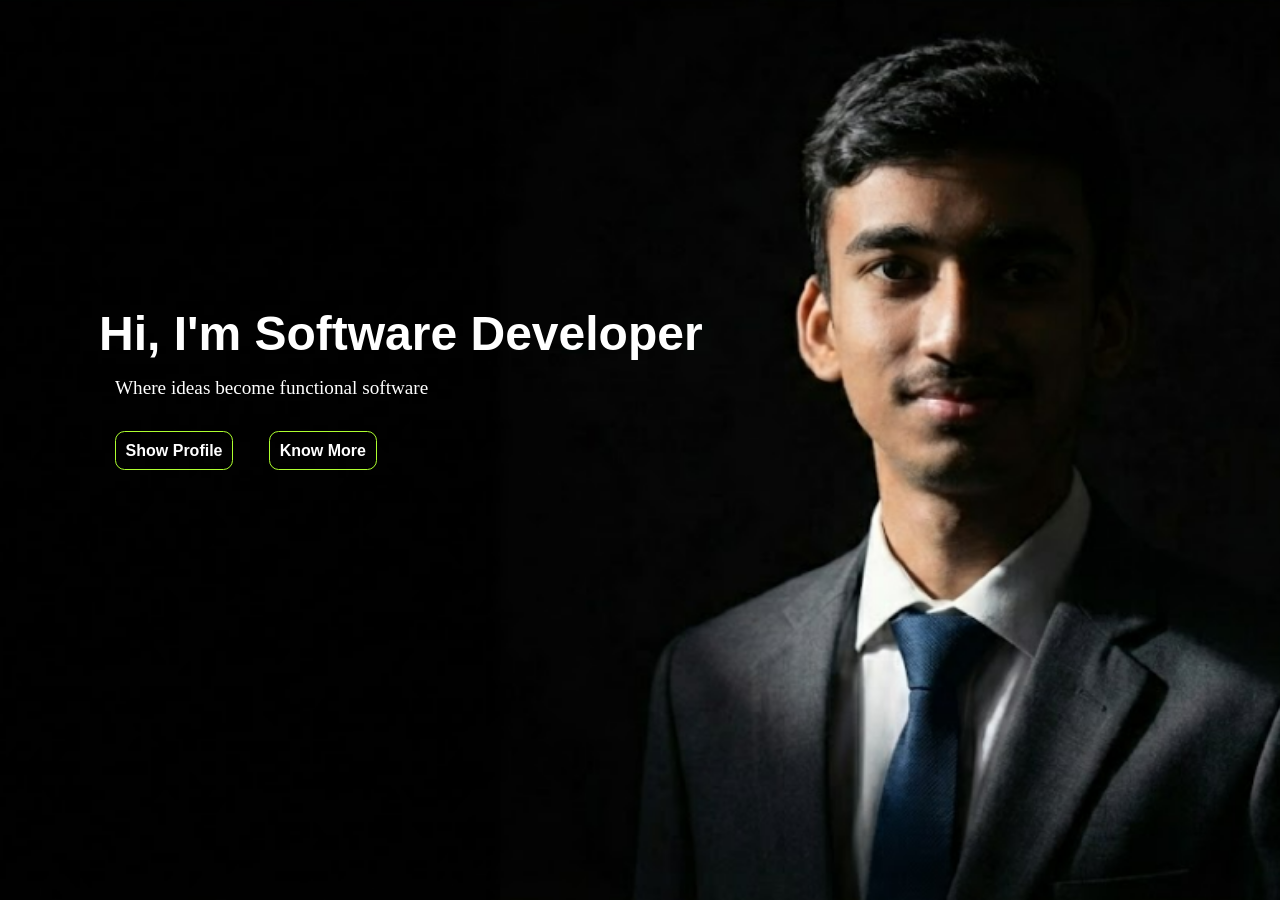
==== index.html @ b165ae89 "updated portfolio" ====
<!DOCTYPE html>
<html lang="en">
<head>
    <meta charset="UTF-8">
    <meta name="viewport" content="width=device-width, initial-scale=1.0">
    <title>Portfolio</title>
    <link rel="stylesheet" href="home.css">
</head>
<body>
    <div class="box">
        <h1 class="heading">Hi, I'm Software Developer </h1>
        <h4>Where ideas become functional software</h4>
        <button class="btn1"><a href="profile.html">Show Profile</a></button>
        <button class="btn2"><a href="know.html">Know More</a></button>
    </div>
</body>
</html>
---- home.css ----
*{
    padding: 0px;
    margin: 0px;
}
body{
    width: 100%;
    height: 100vh;
    /* background: linear-gradient(to right,rgb(2, 2, 2),rgb(39, 36, 36)); */
}
.box{
    width: 50%;
    border: none;
    text-align: left;
    padding-left: 11vh;
    padding-top: 34vh;
    padding-bottom: 34vh;
}
@media screen and (max-width: 850px) {
    body {
        background: radial-gradient( rgb(2, 2, 2), rgb(48, 45, 45));
        width: 100%; 
        height: 100vh;
        color: white;
        text-align: center;
        align-items: center;
    }
    .box {
        width: 90%; 
        height: 70%;
        padding-left: 2rem;
        padding-right: 1rem;
    }
    .heading::after{
        font-size: 2.7rem;
        content: ": Surya Pratap Sharma";
    }
    h1{
    font-size: 3rem;
    font-weight: bolder;
    font-family: 'Lucida Sans', 'Lucida Sans Regular', 'Lucida Grande', 'Lucida Sans Unicode', Geneva, Verdana, sans-serif;
    }
    h4{
        font-size: 1.5rem;
        font-weight: 200;
        font-family:Cambria, Cochin, Georgia, Times, 'Times New Roman', serif;
        margin: 0.6rem;
    }
    a{
        text-decoration: none;
        color: white;
        font-size: 0.9rem;
        font-weight: 700;
    }
    button{
        padding: 0.6rem;
        margin: 0.8rem;
        background: transparent;
        border: 0.3px solid greenyellow;
        border-radius: 0.5rem;
    }
    button:hover a{
        padding: 0.7rem;
        margin: 0.7rem;
        font-size: 1.1rem;
        transition: 0.4s ease-in-out;
    }
    button:hover{ 
        font-weight: bolder;
        background-color: rgb(60, 202, 58);
        transition: 0.3s ease-in-out;
        border: rgb(239, 176, 19);
        border-radius: 0.6rem;
    }
}
@media screen and ((min-width:850px) and (max-width:1800px)) {
    body{
    background-image: url(background.png);
    background-repeat: no-repeat;
    background-size: cover;
    height: 100vh;
    color: white;
    }
    h1{
    font-size: 3rem;
    font-weight: bolder;
    font-family: 'Lucida Sans', 'Lucida Sans Regular', 'Lucida Grande', 'Lucida Sans Unicode', Geneva, Verdana, sans-serif;
    }
    h4{
        font-size: 1.2rem;
        font-weight: 200;
        font-family:Cambria, Cochin, Georgia, Times, 'Times New Roman', serif;
        margin: 1rem;
    }
    a{
        text-decoration: none;
        color: white;
        font-size: 1rem;
        font-weight: 900;
    }
    button{
        padding: 0.6rem;
        margin: 1rem;
        background: transparent;
        border: 0.4px solid greenyellow;
        border-radius: 0.6rem;
    }
    button:hover a{
        padding: 0.8rem;
        margin: 1.2rem;
        font-size: 1.3rem;
        transition: 0.4s ease-in-out;
    }
    button:hover{ 
        font-weight: bolder;
        background-color: rgb(60, 202, 58);
        transition: 0.3s ease-in-out;
        border: rgb(239, 176, 19);
        border-radius: 0.7rem;
    }
}
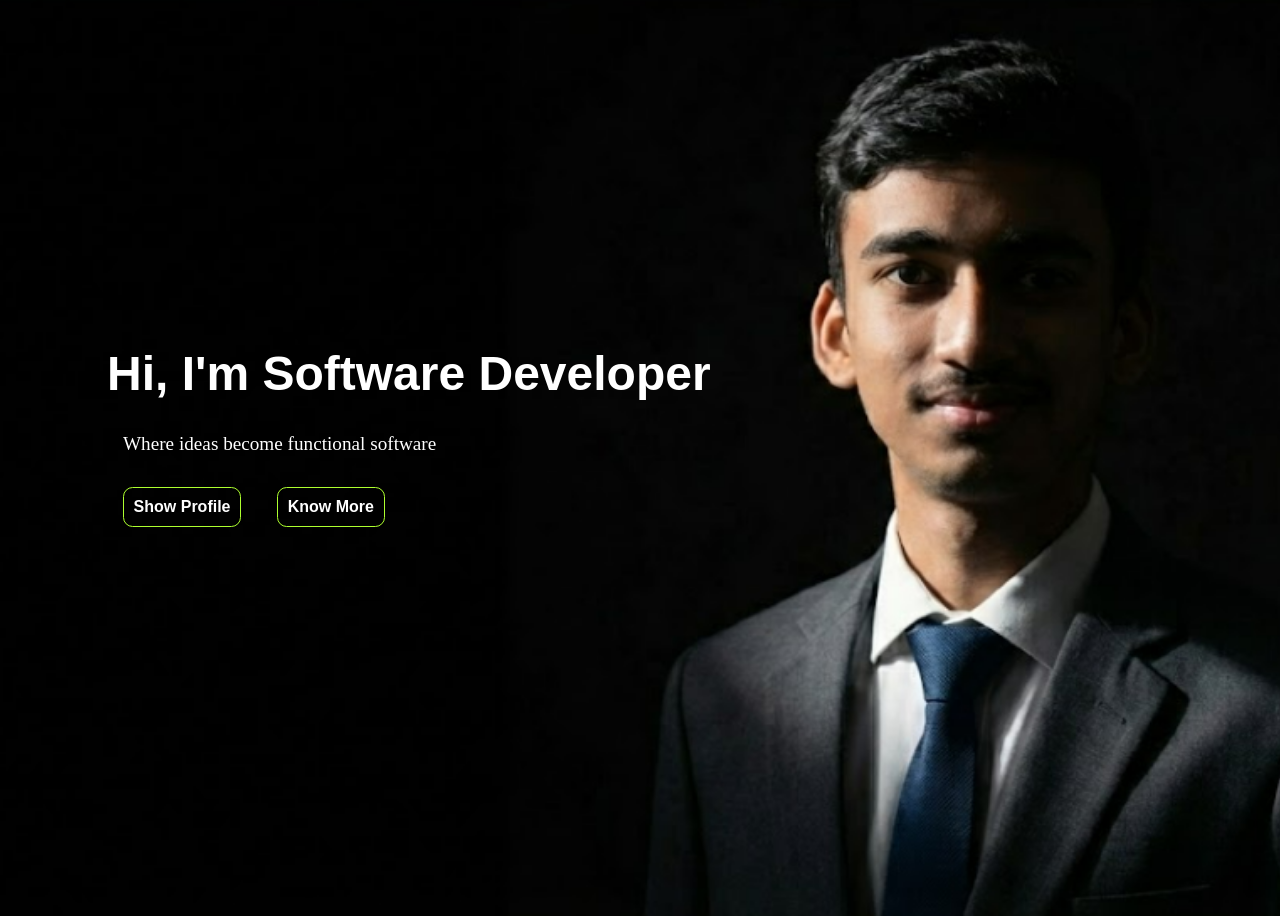
==== commit 28626262: "resume" ====
--- a/index.html
+++ b/index.html
@@ -11,7 +11,7 @@
         <h1 class="heading">Hi, I'm Software Developer </h1>
         <h4>Where ideas become functional software</h4>
         <button class="btn1"><a href="profile.html">Show Profile</a></button>
-        <button class="btn2"><a href="know.html">Know More</a></button>
+        <button class="btn2"><a href="Resume.pdf">Know More</a></button>
     </div>
 </body>
 </html>
--- a/home.css
+++ b/home.css
@@ -1,3 +1,4 @@
+<<<<<<< HEAD
 *{
     padding: 0px;
     margin: 0px;
@@ -117,4 +118,125 @@
         border: rgb(239, 176, 19);
         border-radius: 0.7rem;
     }
+=======
+*{
+    padding: 0px;
+    margin: 0px;
+}
+body{
+    width: 100%;
+    height: 100vh;
+    /* background: linear-gradient(to right,rgb(2, 2, 2),rgb(39, 36, 36)); */
+}
+.box{
+    width: 50%;
+    border: none;
+    text-align: left;
+    padding-left: 11vh;
+    padding-top: 34vh;
+    padding-bottom: 34vh;
+}
+@media screen and (max-width: 850px) {
+    body {
+        background: radial-gradient( rgb(2, 2, 2), rgb(48, 45, 45));
+        width: 100%; 
+        height: 100vh;
+        color: white;
+        text-align: center;
+        align-items: center;
+    }
+    .box {
+        width: 90%; 
+        height: 70%;
+        padding-left: 2rem;
+        padding-right: 1rem;
+    }
+    .heading::after{
+        font-size: 2.7rem;
+        content: ": Surya Pratap Sharma";
+    }
+    h1{
+    font-size: 3rem;
+    font-weight: bolder;
+    font-family: 'Lucida Sans', 'Lucida Sans Regular', 'Lucida Grande', 'Lucida Sans Unicode', Geneva, Verdana, sans-serif;
+    }
+    h4{
+        font-size: 1.5rem;
+        font-weight: 200;
+        font-family:Cambria, Cochin, Georgia, Times, 'Times New Roman', serif;
+        margin: 0.6rem;
+    }
+    a{
+        text-decoration: none;
+        color: white;
+        font-size: 0.9rem;
+        font-weight: 700;
+    }
+    button{
+        padding: 0.6rem;
+        margin: 0.8rem;
+        background: transparent;
+        border: 0.3px solid greenyellow;
+        border-radius: 0.5rem;
+    }
+    button:hover a{
+        padding: 0.7rem;
+        margin: 0.7rem;
+        font-size: 1.1rem;
+        transition: 0.4s ease-in-out;
+    }
+    button:hover{ 
+        font-weight: bolder;
+        background-color: rgb(60, 202, 58);
+        transition: 0.3s ease-in-out;
+        border: rgb(239, 176, 19);
+        border-radius: 0.6rem;
+    }
+}
+@media screen and ((min-width:850px) and (max-width:1800px)) {
+    body{
+    background-image: url(background.png);
+    background-repeat: no-repeat;
+    background-size: cover;
+    height: 100vh;
+    color: white;
+    }
+    h1{
+    font-size: 3rem;
+    font-weight: bolder;
+    font-family: 'Lucida Sans', 'Lucida Sans Regular', 'Lucida Grande', 'Lucida Sans Unicode', Geneva, Verdana, sans-serif;
+    }
+    h4{
+        font-size: 1.2rem;
+        font-weight: 200;
+        font-family:Cambria, Cochin, Georgia, Times, 'Times New Roman', serif;
+        margin: 1rem;
+    }
+    a{
+        text-decoration: none;
+        color: white;
+        font-size: 1rem;
+        font-weight: 900;
+    }
+    button{
+        padding: 0.6rem;
+        margin: 1rem;
+        background: transparent;
+        border: 0.4px solid greenyellow;
+        border-radius: 0.6rem;
+    }
+    button:hover a{
+        padding: 0.8rem;
+        margin: 1.2rem;
+        font-size: 1.3rem;
+        transition: 0.4s ease-in-out;
+    }
+    button:hover{ 
+        font-weight: bolder;
+        background-color: rgb(60, 202, 58);
+        transition: 0.3s ease-in-out;
+        border: rgb(239, 176, 19);
+        border-radius: 0.7rem;
+    }
+>>>>>>> f60a559e818b0f8a4923d74bb66637685698f3af
 }
